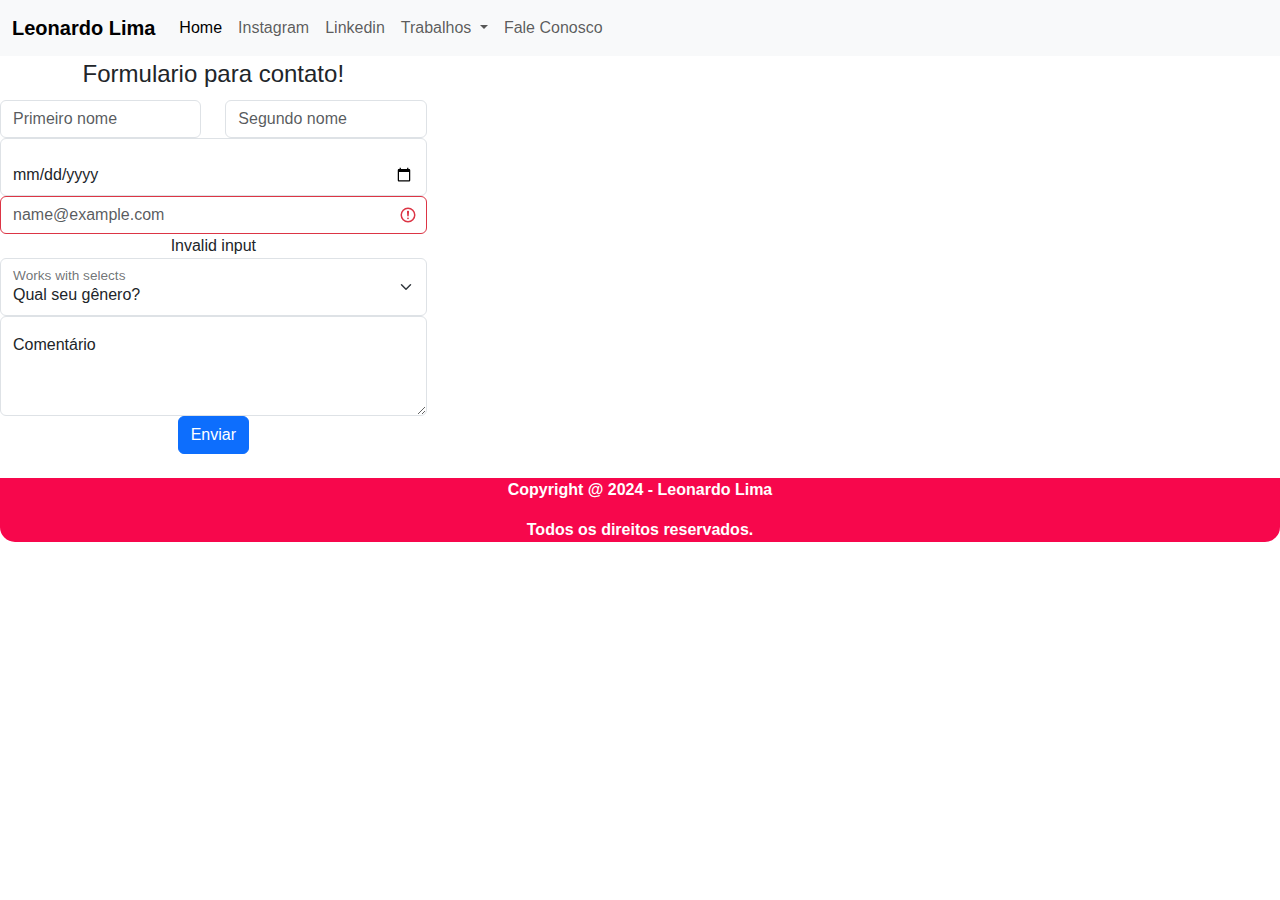
==== faleconosco.html @ ed206a1f "corrigindo template" ====
<!DOCTYPE html>
<html lang="pt-br">
<head>
    <meta charset="UTF-8">
    <meta name="viewport" content="width=device-width, initial-scale=1.0">
    <title>Leonardo Lima -HOME</title>
    <link href="https://cdn.jsdelivr.net/npm/bootstrap@5.3.3/dist/css/bootstrap.min.css" rel="stylesheet" integrity="sha384-QWTKZyjpPEjISv5WaRU9OFeRpok6YctnYmDr5pNlyT2bRjXh0JMhjY6hW+ALEwIH" crossorigin="anonymous">
    <link rel="stylesheet" href="style.css">
    <script src="script.js" defer></script>
</head>
<body>
    <nav class="navbar navbar-expand-lg bg-body-tertiary">
        <div class="container-fluid">
          <a class="navbar-brand" href="#">Leonardo Lima</a>
          <button class="navbar-toggler" type="button" data-bs-toggle="collapse" data-bs-target="#navbarNavDropdown" aria-controls="navbarNavDropdown" aria-expanded="false" aria-label="Toggle navigation">
            <span class="navbar-toggler-icon"></span>
          </button>
          <div class="collapse navbar-collapse" id="navbarNavDropdown">
            <ul class="navbar-nav">
              <li class="nav-item">
                <a class="nav-link active" aria-current="page" href="#">Home</a>
              </li>
              <li class="nav-item">
                <a class="nav-link" href="#">Instagram</a>
              </li>
              <li class="nav-item">
                <a class="nav-link" href="#">Linkedin</a>
              </li>
              <li class="nav-item dropdown">
                <a class="nav-link dropdown-toggle" href="#" role="button" data-bs-toggle="dropdown" aria-expanded="false">
                  Trabalhos
                </a>
                <ul class="dropdown-menu sub-menu1">
                  <li><a class="dropdown-item" href="#">Com HTML</a></li>
                  <li><a class="dropdown-item" href="#">Com CSS</a></li>
                  <li><a class="dropdown-item" href="#">Com JavaScript</a></li>
                  <li><a class="dropdown-item" href="#">Com bootstrap e outros</a></li>
                </ul>
              </li>
              <li class="nav-item">
                <a class="nav-link" href="#">Fale Conosco</a>
              </li>
            </ul>
          </div>
        </div>
      </nav>
      <div class="col col-md-4">
      <form id="myForm">
        <fieldset>
            <legend>Formulario para contato!</legend>
            <div class="row">
                <div class="col">
                  <input type="text" class="form-control" placeholder="Primeiro nome" aria-label="First name">
                </div>
                <div class="col">
                  <input type="text" class="form-control" placeholder="Segundo nome" aria-label="Last name">
                </div>
              </div>
              <div class="form-floating">
                <input type="date" class="form-control">
              </div>
            <form class="form-floating">
                <input type="email" class="form-control is-invalid" id="floatingInputInvalid" placeholder="name@example.com">
                <label for="floatingInputInvalid">Invalid input</label>
              </form>
            <div class="form-floating">
                <select class="form-select" id="floatingSelect" aria-label="Floating label select example">
                  <option disabled selected>Qual seu gênero?</option>
                  <option value="1">Masculino</option>
                  <option value="2">Feminino</option>
                  <option value="3">Não Binário</option>
                </select>
                <label for="floatingSelect">Works with selects</label>
              </div>
            <div class="form-floating">
                <textarea class="form-control" placeholder="Leave a comment here" id="floatingTextarea2" style="height: 100px"></textarea>
                <label for="floatingTextarea2">Comentário</label>
              </div>
              <div class="col-auto">
                <button type="submit" class="btn btn-primary">Enviar</button>
            </fieldset>
              </div>
      </form>
        </div>
    </div>
      <br>
      <footer class="final">
          <p>Copyright @ 2024 - Leonardo Lima</p>
          <p>Todos os direitos reservados.</p>
      </footer>
      <script src="https://cdn.jsdelivr.net/npm/bootstrap@5.3.3/dist/js/bootstrap.bundle.min.js" integrity="sha384-YvpcrYf0tY3lHB60NNkmXc5s9fDVZLESaAA55NDzOxhy9GkcIdslK1eN7N6jIeHz" crossorigin="anonymous"></script>
</body>
</html>
---- style.css ----
body {
    font-family: Arial, Helvetica, sans-serif;
    text-align: center;
}

.container {
    display: flex;
    flex-direction: row-reverse;
    border-radius: 20px 20px 20px 20px;
    background-color: black;
    color: white;
    margin-left: 4vh;
    margin-right: 4vh;
    
}

.body-true {
    display: flex;
}

.body-true > img {
    margin: 5vh 5vh 5vh 5vh;
}

#banner {
    height: 20vh;
}

#foto-perfil {
    width: 40vh;
    height: auto;
    border-radius: 2vh;
}

.container-projeto-grade {
    display: flex;
    flex-wrap: wrap;
}
.container-projeto {
    align-items: center;
    flex-direction: column;
    flex-wrap: wrap;
}
.foto-projeto {
    width: 50vh;
    border-radius: 2vh;
}


.menu-home {
    /* display: flex;
    align-items: center;
    justify-content: flex-end;
    flex-wrap: wrap; */

}

li {
    /* display: inline; */
    /* padding: 10px;
    border-width: 100vh; */
    border-radius: 20px;
    transition: background-color 0.3s; /* Adiciona uma transição suave */
}

a {
    color: black;
    font-weight: bold;
}

li:hover {
    background-color: #f7074c; /* Cor de fundo ao passar o mouse */
    
}

a:hover {
    color: white;
}

#sub-name {
    font-size: 25px;
    font-weight: bold;
}

.info {
    display: flex;
    align-items: center;
    flex-direction: column;
    width: 50px;
    margin-left: 10vh;
    margin-right: 15vh;
}

table, th, td {
    border: 2px solid #f7074c;
}
thead, tbody {
    
}

.position-table {
    display: flex;
    flex-direction: column;
    justify-content: space-around;
}

th, tr, td {
    text-align: center;
}


#paragrafo {
    display: flex;
    flex-direction: column;
    text-align: center;
    justify-content: center;
    flex-wrap: wrap;
}

#paragrafo:hover {
    font-size: 2vh;
}



footer{
    font-weight: bold;
    color: white;
    border-radius: 0 0 15px 15px;
}
.final{ 
    background-color: #f7074c;
    display: block;
    
}

@media (max-width: 768px) {
    .body-true, .container, .info, .position-table {
        flex-direction: column;
        align-items: center;
        gap: 50px;
    }
}
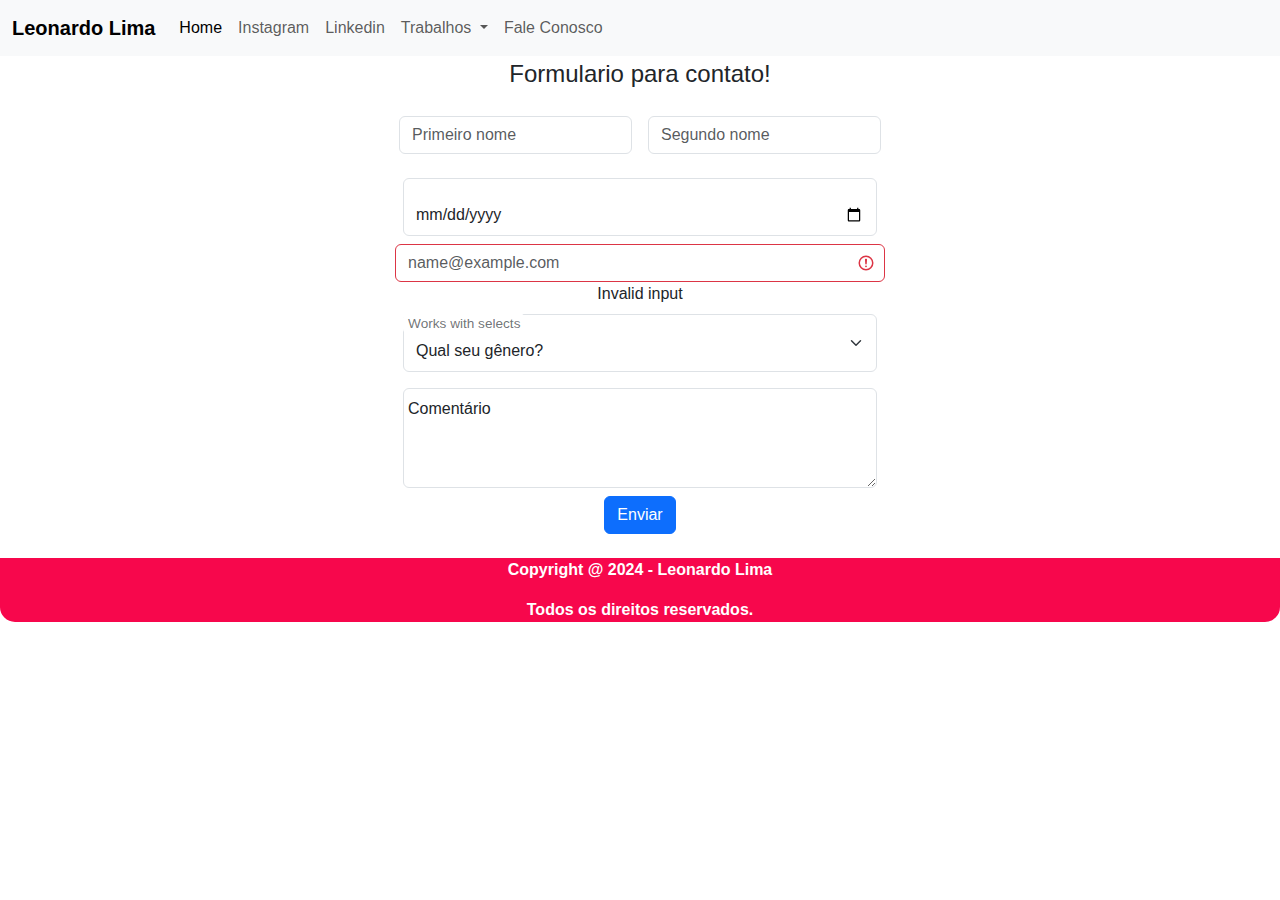
==== commit 7c2d2d57: "Concertando formulario e alguns bugs" ====
--- a/faleconosco.html
+++ b/faleconosco.html
@@ -18,13 +18,13 @@
           <div class="collapse navbar-collapse" id="navbarNavDropdown">
             <ul class="navbar-nav">
               <li class="nav-item">
-                <a class="nav-link active" aria-current="page" href="#">Home</a>
+                <a class="nav-link active" aria-current="page" href="https://leonardolimaof.github.io/minha-pagina-web-pink/">Home</a>
               </li>
               <li class="nav-item">
-                <a class="nav-link" href="#">Instagram</a>
+                <a class="nav-link" href="https://www.instagram.com/leonardolimaof/" target="_blank">Instagram</a>
               </li>
               <li class="nav-item">
-                <a class="nav-link" href="#">Linkedin</a>
+                <a class="nav-link" href="https://www.linkedin.com/in/leonardo-lima-525b32209/" target="_blank">Linkedin</a>
               </li>
               <li class="nav-item dropdown">
                 <a class="nav-link dropdown-toggle" href="#" role="button" data-bs-toggle="dropdown" aria-expanded="false">
@@ -38,32 +38,32 @@
                 </ul>
               </li>
               <li class="nav-item">
-                <a class="nav-link" href="#">Fale Conosco</a>
+                <a class="nav-link" href="https://leonardolimaof.github.io/minha-pagina-web-pink/faleconosco.html">Fale Conosco</a>
               </li>
             </ul>
           </div>
         </div>
       </nav>
-      <div class="col col-md-4">
+      <div class="d-flex justify-content-center">
       <form id="myForm">
         <fieldset>
             <legend>Formulario para contato!</legend>
-            <div class="row">
-                <div class="col">
+            <div class="row p-2">
+                <div class="col p-2">
                   <input type="text" class="form-control" placeholder="Primeiro nome" aria-label="First name">
                 </div>
-                <div class="col">
+                <div class="col p-2">
                   <input type="text" class="form-control" placeholder="Segundo nome" aria-label="Last name">
                 </div>
               </div>
-              <div class="form-floating">
+              <div class="form-floating p-2">
                 <input type="date" class="form-control">
               </div>
-            <form class="form-floating">
+            <form class="form-floating p-2">
                 <input type="email" class="form-control is-invalid" id="floatingInputInvalid" placeholder="name@example.com">
                 <label for="floatingInputInvalid">Invalid input</label>
               </form>
-            <div class="form-floating">
+            <div class="form-floating p-2">
                 <select class="form-select" id="floatingSelect" aria-label="Floating label select example">
                   <option disabled selected>Qual seu gênero?</option>
                   <option value="1">Masculino</option>
@@ -72,7 +72,7 @@
                 </select>
                 <label for="floatingSelect">Works with selects</label>
               </div>
-            <div class="form-floating">
+            <div class="form-floating p-2">
                 <textarea class="form-control" placeholder="Leave a comment here" id="floatingTextarea2" style="height: 100px"></textarea>
                 <label for="floatingTextarea2">Comentário</label>
               </div>
@@ -81,8 +81,6 @@
             </fieldset>
               </div>
       </form>
-        </div>
-    </div>
       <br>
       <footer class="final">
           <p>Copyright @ 2024 - Leonardo Lima</p>
--- a/style.css
+++ b/style.css
@@ -122,7 +122,6 @@
 }
 
 
-
 footer{
     font-weight: bold;
     color: white;
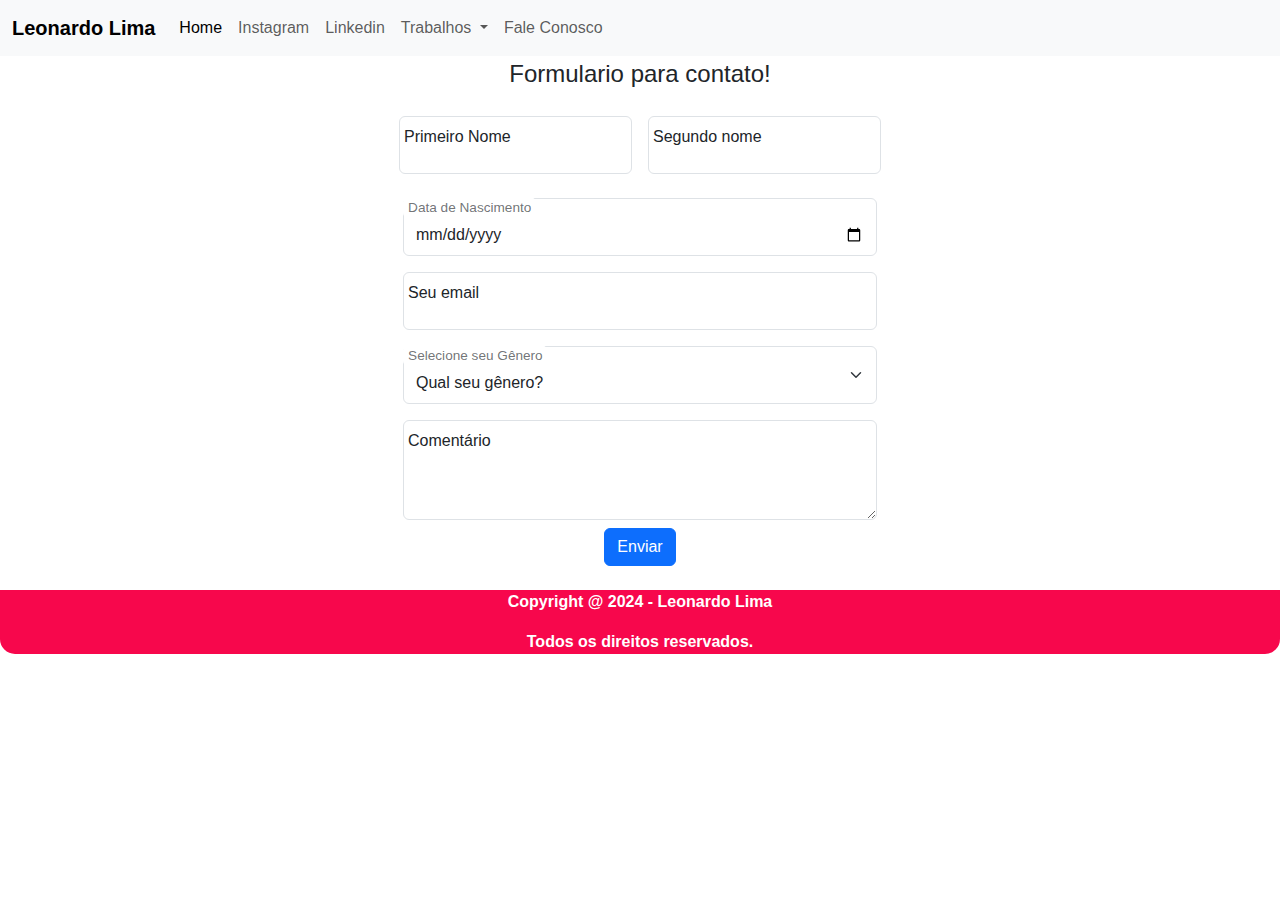
==== commit 479b8c1f: "alterações no fale conosco" ====
--- a/faleconosco.html
+++ b/faleconosco.html
@@ -49,20 +49,23 @@
         <fieldset>
             <legend>Formulario para contato!</legend>
             <div class="row p-2">
-                <div class="col p-2">
+                <div class="col p-2 form-floating">
                   <input type="text" class="form-control" placeholder="Primeiro nome" aria-label="First name">
+                  <label for="floatingInput">Primeiro Nome</label>
                 </div>
-                <div class="col p-2">
+                <div class="col p-2 form-floating">
                   <input type="text" class="form-control" placeholder="Segundo nome" aria-label="Last name">
+                  <label for="floatingInput">Segundo nome</label>
                 </div>
               </div>
               <div class="form-floating p-2">
                 <input type="date" class="form-control">
+                <label for="floatingInput">Data de Nascimento</label>
               </div>
-            <form class="form-floating p-2">
-                <input type="email" class="form-control is-invalid" id="floatingInputInvalid" placeholder="name@example.com">
-                <label for="floatingInputInvalid">Invalid input</label>
-              </form>
+              <div class="form-floating p-2">
+                <input type="email" class="form-control" id="floatingInput" placeholder="name@example.com">
+                <label for="floatingInput">Seu email</label>
+              </div>
             <div class="form-floating p-2">
                 <select class="form-select" id="floatingSelect" aria-label="Floating label select example">
                   <option disabled selected>Qual seu gênero?</option>
@@ -70,7 +73,7 @@
                   <option value="2">Feminino</option>
                   <option value="3">Não Binário</option>
                 </select>
-                <label for="floatingSelect">Works with selects</label>
+                <label for="floatingSelect">Selecione seu Gênero</label>
               </div>
             <div class="form-floating p-2">
                 <textarea class="form-control" placeholder="Leave a comment here" id="floatingTextarea2" style="height: 100px"></textarea>
